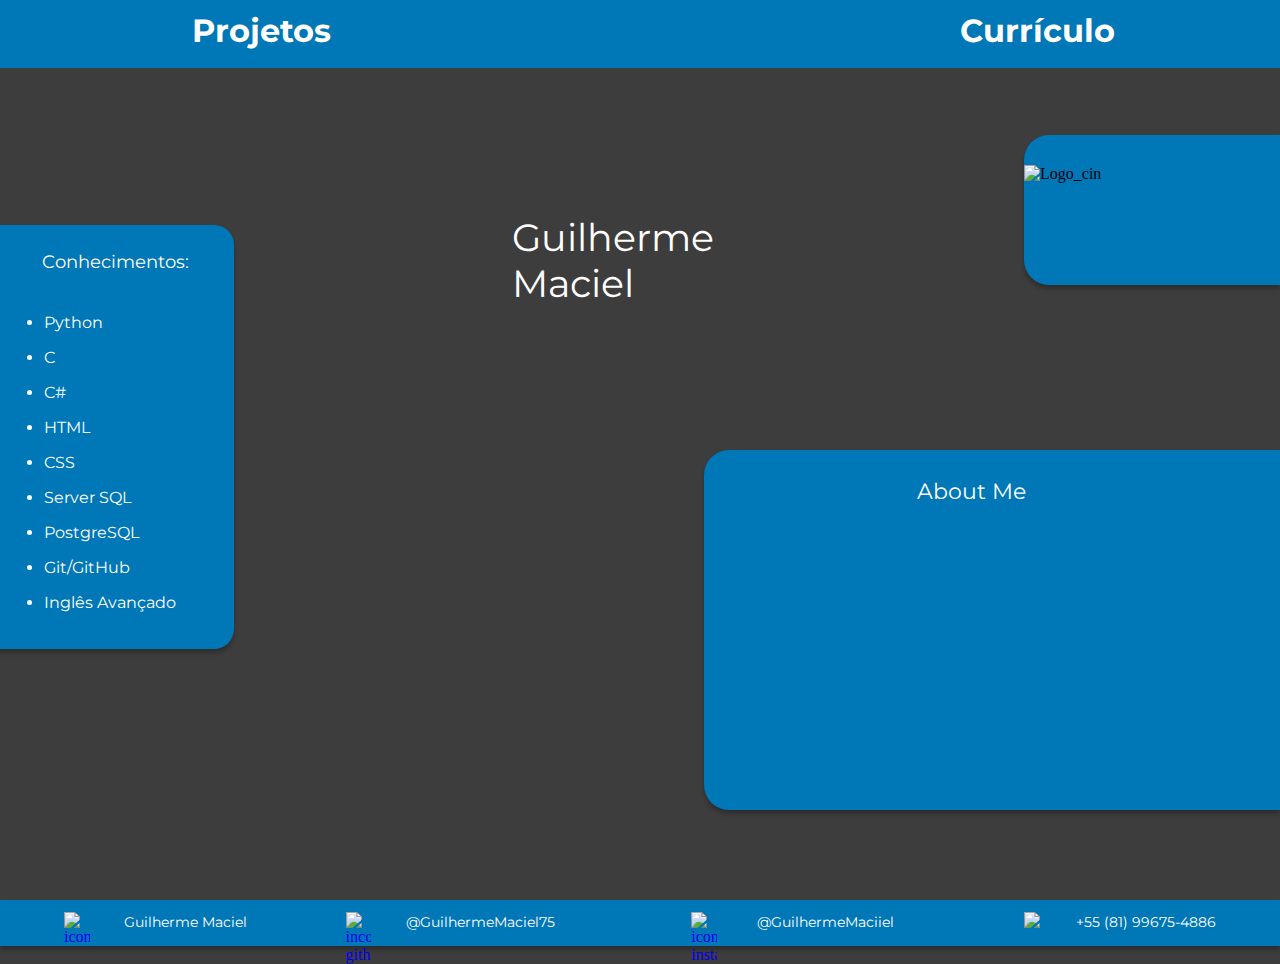
==== index.html @ 322aa9f0 "Inicío Responsividade" ====
<!DOCTYPE html>
<html lang="pt-br"> 
    <head>
        <meta name="viewport" content="width=device-width, initial-scale=1">
        <meta charset="UTF-8">
        <meta http-equiv="X-UA-Compatible" content="IE=edge">
        <meta name="viewport" content="width=device-width, initial-scale=1.0">
        <link href="estilo_main.css" rel="stylesheet">
        <link rel="preconnect" href="https://fonts.googleapis.com">
        <link rel="preconnect" href="https://fonts.gstatic.com" crossorigin>
        <link href="https://fonts.googleapis.com/css2?family=Montserrat:wght@400;700&display=swap" rel="stylesheet">
        <title>Portifólio Guilherme</title>
    </head>

    <body>
        <header>
            <nav>
                <a href="projetos.html" class="pagina">Projetos</a>
                <a href="currículo.html" class="pagina curriculo">Currículo</a>
                <img src="/Portif-lio_Site/pictures/Eu.png" alt="gui" class="foto_perfil">
            </nav>
        </header>

        <main>
            <h1>Guilherme Maciel</h1>
            <article>
                <h3>About Me</h3>
            </article>
            
            <picture>
                <img src="/Portif-lio_Site/pictures/Cin.png" alt="Logo_cin" class="cin">
            </picture>

            <div>
                <h3>Conhecimentos:</h3>
                <ul>
                    <li>Python</li>
                    <li>C</li>
                    <li>C#</li>
                    <li>HTML</li>
                    <li>CSS</li>
                    <li>Server SQL</li>
                    <li>PostgreSQL</li>
                    <li>Git/GitHub</li>
                    <li>Inglês Avançado</li>
                </ul>
            </div>
        </main>

        <footer>
            <a href="https://www.linkedin.com/in/guilherme-maciel-b04670209/" class="texto" target="_blank">Guilherme Maciel</a>
            <a href="https://www.linkedin.com/in/guilherme-maciel-b04670209/" target="_blank"> 
                <img src="/Portif-lio_Site/pictures/logotipo-do-linkedin.png" alt="icon" class="icon">
            </a>
            
            <a href="https://github.com/GuilhermeMaciel75" class="texto github" target="_blank">@GuilhermeMaciel75</a>
            <a href="https://github.com/GuilhermeMaciel75" target="_blank">
                <img src="/Portif-lio_Site/pictures/github.png" alt="incon github" class="icon git">
            </a>
            

            <a href="https://www.instagram.com/guilhermemaciiel/" class="texto instagram" target="_blank">@GuilhermeMaciiel</a>
            <a href="https://www.instagram.com/guilhermemaciiel/" target="_blank">
                <img src="/Portif-lio_Site/pictures/instagram.png" alt="icon instagram" class="icon insta">
            </a>
            

            <a class="texto whatsapp" href="tel:81996754886">+55 (81) 99675-4886</a>
            <img src="/Portif-lio_Site/pictures/whatsapp.png" class="icon whats">
        </footer>
    </body>

</html>
---- estilo_main.css ----
html, body{
    padding: 0;
    margin: 0;
    position: relative;
    margin: auto;
    height: 100%;
    width: 100%;

    background: #3D3D3D;
}

nav{
    position: absolute;
    width: 100%;
    max-width: 1100;
    height: 68px;
    margin: 0 auto;
    display: flex;
    align-items: center;

    background: #0077B6;
}

article{
    position: absolute;
    width: 45%;
    height: 40%;
    right: 0px;
    top: 50vh;
    

    background: #0077B6;
    box-shadow: 0px 4px 4px rgba(0, 0, 0, 0.25);
    border-radius: 25px 0px 0px 25px;
}

footer{
    position: absolute;
    width: 100vw;
    height: 46px;
    left: 0px;
    width: 100%;
    top: 100vh;
    
    background: #0077B6;
    box-shadow: 0px 4px 4px rgba(0, 0, 0, 0.25);
}

div{
    position: absolute;
    min-width: 320px;
    width: 30%;
    
    height: 424px;
    left: -150px;
    top: 25%;
    
    box-shadow: 0px 4px 4px rgba(0, 0, 0, 0.25);
    background: #0077B6;
    border-radius: 20px;
}

/*:hover, MUDAR A COR QUANDO PASSAR POR SIMA*/ 
.foto_perfil{
    position: absolute;
    width: 171px;
    height: 68px;
    height: 250%;
    left: 45%;
    top: 16px;
    border-radius: 100px;
    margin: auto;

    background: url(.jpg)
}

.pagina{
    position: absolute;
    width: 10%;
    height: 39px;
    left: 15%;
    top: 11px;

    font-family: Montserrat;
    font-style: normal;
    font-weight: bold;
    font-size: 32px;
    line-height: 39px;
    text-decoration: none;


    color: #FFFFFF;
}

.curriculo{
    left: 75%;
}




.texto{

    position: absolute;
    width: 15%;
    height: 10%;
    left: 7%;
    top: 25%;

    font-family: Montserrat;
    font-style: normal;
    font-weight: normal;
    font-size: 18px;
    line-height: 21px;
    text-decoration: none;
    

    text-align: center;

    color: white;
}

.icon{
    position: absolute;
    width: 2%;
    left: 5%;
    top: 15%;

    background: url(.png);
}

.github{
    left: 30%;    
}

.git{

    left: 27%;
}

.instagram{

    left: 57%;

}

.insta{

    left: 54%;
    }

.whatsapp{
    left: 82%;
}

.whats{

    left: 80%;

}

h1{
    position: absolute;
    width: 25%;
    height: 46px;
    top: 190px;
    left: 40%;

    font-family: Montserrat;
    font-style: normal;
    font-weight: normal;
    font-size: 38px;
    line-height: 46px;

    color: #FFFFFF;
}

h3{
    position: absolute;
    width: auto;
    height: 10%;
    left: 37%;
   

    font-family: Montserrat;
    font-style: normal;
    font-weight: normal;
    font-size: 32px;
    line-height: 39px;


    color: #FFFFFF;
}

ul{
    position: absolute;
    width: 45%;
    height: 70%;
    left: 170px;
    top: 15%;

    font-family: Montserrat;
    font-style: normal;
    font-weight: normal;
    font-size: 22px;
    line-height: 35px;
    display: block;
    align-items: center;

    color: #FFFFFF;
}

picture{
    position: absolute;
    width: 20%;
    height: 150px;
    right: 0;
    top: 15%;

    background: #0077B6;
    box-shadow: 0px 4px 4px rgba(0, 0, 0, 0.25);
    border-radius: 25px 0px 0px 25px;
}

.cin{

    position: absolute;
    width: 100%;
    height: 65%;
    right: 0px;
    top: 30px;
    
    background: url(.png); 
}


@media (max-width: 1024px) {

    .pagina{
        left: 10%;
        font-size: 24px;
    }

    .curriculo{
        left: 70%;
    }

    h1{
        font-size: 28px;
        text-align: center;
        top: 26%;
        left: 39%;
    }

    ul{
        font-size: 16px;
        left: 40%;
    }

    h3{
        font-size: 22px;
    }

    div > h3{
        font-size: 18px;
        left: 50%;
    }
    
    .texto{
        font-size: 8px;
    }

    .foto_perfil{
        left: 38%;
        height: 200%;
        width: 30%;
    }

    .icon{
        width: 3%;
        top:35%;
    }

    .texto{
        left: 9%;
        top: 26%
    }
    .github{
        left: 31%;
    }

    .instagram{
        left: 58%;
    }

    .whatsapp{
        left: 84%;
        font-size: 7px;
    }

    div{
        height: 70%;
    }

}

@media (max-width: 1500px) {
    div > h3{
        font-size: 18px;
        left: 50%;
    }
    
    ul{
        font-size: 16px;
        left: 40%;
    }   

    
    h3{
        font-size: 22px;
    }

    .icon{
        top: 25%;
    }

    .texto{
        font-size: 14px;
    }
}
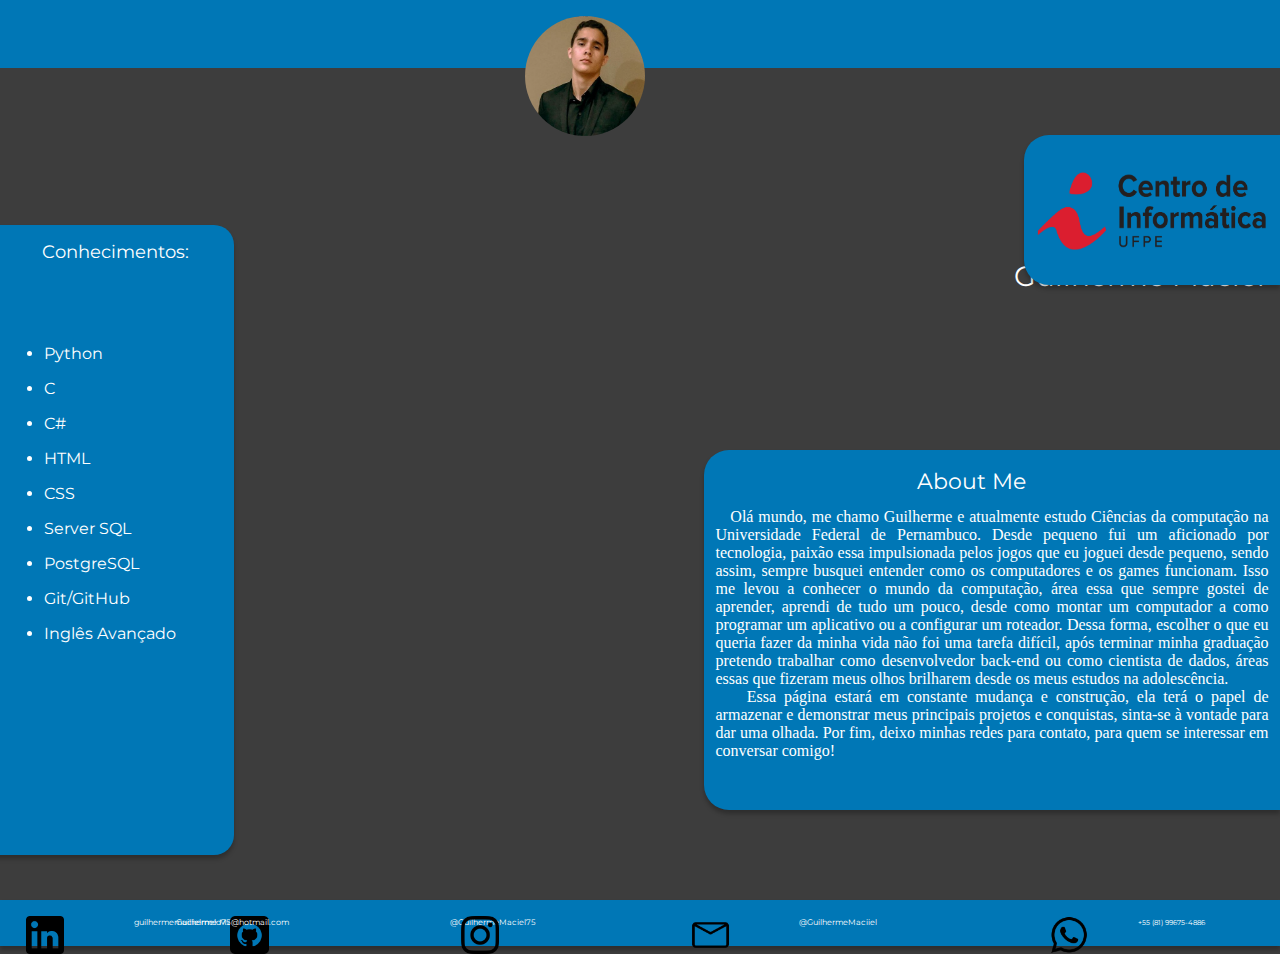
==== commit 3d046f0b: "Responsivo para celular" ====
--- a/index.html
+++ b/index.html
@@ -1,7 +1,6 @@
 <!DOCTYPE html>
 <html lang="pt-br"> 
     <head>
-        <meta name="viewport" content="width=device-width, initial-scale=1">
         <meta charset="UTF-8">
         <meta http-equiv="X-UA-Compatible" content="IE=edge">
         <meta name="viewport" content="width=device-width, initial-scale=1.0">
@@ -15,9 +14,7 @@
     <body>
         <header>
             <nav>
-                <a href="projetos.html" class="pagina">Projetos</a>
-                <a href="currículo.html" class="pagina curriculo">Currículo</a>
-                <img src="/Portif-lio_Site/pictures/Eu.png" alt="gui" class="foto_perfil">
+                <img src="/pictures/Eu.png" alt="gui" class="foto_perfil">
             </nav>
         </header>
 
@@ -25,10 +22,15 @@
             <h1>Guilherme Maciel</h1>
             <article>
                 <h3>About Me</h3>
+                <p class="texto_about">&nbsp;&nbsp;&nbsp;Olá mundo, me chamo Guilherme e atualmente estudo Ciências da computação na Universidade Federal de Pernambuco. Desde pequeno fui um aficionado por tecnologia, paixão essa impulsionada pelos jogos que eu joguei desde pequeno, sendo assim, sempre busquei entender como os computadores e os games funcionam. Isso me levou a conhecer o mundo da computação, área essa que sempre gostei de aprender, aprendi de
+                     tudo um pouco, desde como montar um computador a como programar um aplicativo ou a configurar um roteador. Dessa forma, escolher o que eu queria fazer da minha vida não foi uma tarefa difícil, após terminar minha graduação pretendo trabalhar como desenvolvedor back-end ou como cientista de dados, áreas essas que fizeram meus olhos
+                      brilharem desde os meus estudos na adolescência.<br>&nbsp;&nbsp;&nbsp;
+                    Essa página estará em constante mudança e construção, ela terá o papel de armazenar e demonstrar meus principais projetos e conquistas, sinta-se à vontade para dar uma olhada. Por fim, deixo minhas redes para contato, para quem se interessar em conversar comigo!
+                    </p>
             </article>
             
             <picture>
-                <img src="/Portif-lio_Site/pictures/Cin.png" alt="Logo_cin" class="cin">
+                <img src="/pictures/Cin.png" alt="Logo_cin" class="cin">
             </picture>
 
             <div>
@@ -50,23 +52,28 @@
         <footer>
             <a href="https://www.linkedin.com/in/guilherme-maciel-b04670209/" class="texto" target="_blank">Guilherme Maciel</a>
             <a href="https://www.linkedin.com/in/guilherme-maciel-b04670209/" target="_blank"> 
-                <img src="/Portif-lio_Site/pictures/logotipo-do-linkedin.png" alt="icon" class="icon">
+                <img src="/pictures/logotipo-do-linkedin.png" alt="icon" class="icon">
             </a>
             
             <a href="https://github.com/GuilhermeMaciel75" class="texto github" target="_blank">@GuilhermeMaciel75</a>
             <a href="https://github.com/GuilhermeMaciel75" target="_blank">
-                <img src="/Portif-lio_Site/pictures/github.png" alt="incon github" class="icon git">
+                <img src="/pictures/github.png" alt="incon github" class="icon git">
+            </a>
+
+            <a href="to:guilhermemacielmelo75@hotmail.com" class="texto email" target="_blank">guilhermemacielmelo75@hotmail.com</a>
+            <a href="to:guilhermemacielmelo75@hotmail.com" target="_blank">
+                <img src="/pictures/o-email.png" alt="e-mail" class="icon e-mail">
             </a>
             
 
             <a href="https://www.instagram.com/guilhermemaciiel/" class="texto instagram" target="_blank">@GuilhermeMaciiel</a>
             <a href="https://www.instagram.com/guilhermemaciiel/" target="_blank">
-                <img src="/Portif-lio_Site/pictures/instagram.png" alt="icon instagram" class="icon insta">
+                <img src="/pictures/instagram.png" alt="icon instagram" class="icon insta">
             </a>
             
 
             <a class="texto whatsapp" href="tel:81996754886">+55 (81) 99675-4886</a>
-            <img src="/Portif-lio_Site/pictures/whatsapp.png" class="icon whats">
+            <img src="/pictures/whatsapp.png" class="icon whats">
         </footer>
     </body>
 
--- a/estilo_main.css
+++ b/estilo_main.css
@@ -1,4 +1,3 @@
-
 html, body{
     padding: 0;
     margin: 0;
@@ -35,9 +34,16 @@
     border-radius: 25px 0px 0px 25px;
 }
 
+.texto_about{
+    color: white;
+    margin-left: 2%;
+    margin-top: 10%;
+    margin-right: 2%;
+    text-align:justify;
+}
+
 footer{
     position: absolute;
-    width: 100vw;
     height: 46px;
     left: 0px;
     width: 100%;
@@ -49,7 +55,6 @@
 
 div{
     position: absolute;
-    min-width: 320px;
     width: 30%;
     
     height: 424px;
@@ -63,10 +68,12 @@
 
 /*:hover, MUDAR A COR QUANDO PASSAR POR SIMA*/ 
 .foto_perfil{
+    display: block;
     position: absolute;
     width: 171px;
-    height: 68px;
-    height: 250%;
+    height: 171px;
+    align-items: center;
+    
     left: 45%;
     top: 16px;
     border-radius: 100px;
@@ -97,15 +104,12 @@
     left: 75%;
 }
 
-
-
-
 .texto{
 
     position: absolute;
     width: 15%;
     height: 10%;
-    left: 7%;
+    left: 3%;
     top: 25%;
 
     font-family: Montserrat;
@@ -124,49 +128,59 @@
 .icon{
     position: absolute;
     width: 2%;
-    left: 5%;
+    left: 2%;
     top: 15%;
 
     background: url(.png);
 }
 
 .github{
-    left: 30%;    
+    left: 20%;    
 }
 
 .git{
 
-    left: 27%;
+    left: 18%;
 }
 
 .instagram{
 
+    left: 38%;
+
+}
+
+.insta{
+
+    left: 36%;
+    }
+
+.email{
     left: 57%;
-
-}
-
-.insta{
-
+}
+
+.e-mail{
     left: 54%;
-    }
+}
 
 .whatsapp{
+    left: 84%;
+}
+
+.whats{
+
     left: 82%;
-}
-
-.whats{
-
-    left: 80%;
 
 }
 
 h1{
     position: absolute;
-    width: 25%;
+    width: 100%;
     height: 46px;
     top: 190px;
     left: 40%;
-
+    align-items: center;
+
+    display: inline;
     font-family: Montserrat;
     font-style: normal;
     font-weight: normal;
@@ -178,6 +192,8 @@
 
 h3{
     position: absolute;
+    margin-top: 2%;
+    align-items: center;
     width: auto;
     height: 10%;
     left: 37%;
@@ -235,7 +251,7 @@
 }
 
 
-@media (max-width: 1024px) {
+@media (max-width: 1500px) {
 
     .pagina{
         left: 10%;
@@ -266,15 +282,12 @@
         font-size: 18px;
         left: 50%;
     }
-    
-    .texto{
-        font-size: 8px;
-    }
 
     .foto_perfil{
-        left: 38%;
-        height: 200%;
-        width: 30%;
+        display: block;
+        left: 41%;
+        height: 120px;
+        width: 120px;
     }
 
     .icon{
@@ -284,7 +297,8 @@
 
     .texto{
         left: 9%;
-        top: 26%
+        top: 26%;
+        font-size: 8px;
     }
     .github{
         left: 31%;
@@ -305,28 +319,162 @@
 
 }
 
-@media (max-width: 1500px) {
+@media (max-width: 426px) {
+
+    nav{
+        height: 50px;
+    }
+
+    .pagina{
+        font-size: 18px;
+    }
+
+    .foto_perfil{
+        height: 100px;
+        width: 100px;
+        align-items: center;
+    }
+
+    .texto_about{
+        margin-top: 20%;
+        margin-left: 5%;
+        margin-right: 5%;
+        font-size: 11px;
+    }
+
+    article{
+        height: 70%;
+        top: 25%;
+
+    }
+
+    div{
+        top: 25%;
+        left: -50px;
+        width: 50%;
+        height: 55%;
+    }
+
     div > h3{
-        font-size: 18px;
-        left: 50%;
-    }
-    
+        font-size: 12px;
+        left: 40%;
+    }
+
+    article > h3{
+        font-size: 12px;
+    }
+
     ul{
-        font-size: 16px;
-        left: 40%;
-    }   
-
-    
-    h3{
-        font-size: 22px;
+        font-size: 10px;
+        top: 8%;
+        left: 25%;
+    }
+
+    h1{
+        font-size: 20px;
+        top: 15%;
+        left: auto;
+    }
+
+    footer{
+        height: 30px;
+        bottom: 0vh;
     }
 
     .icon{
+        width: 3%;
+        top:35%;
+    }
+
+    .texto{
+        font-size: 4px;
+        left: 5%;
+        top: 15%;
+    }
+    .github{
+        left: 23%;
+    }
+
+    .git{
+        left: 19%;
+    }
+    .email{
+        left: 60%;
+    }
+
+    .e-mail{
+        left: 56% ;
+    }
+
+    .instagram{
+        left: 41%;
+    }
+
+    .insta{
+        left: 39%;
+    }
+
+    .whatsapp{
+        left: 85%;
+        font-style: bold;
+        font-size: 4px;
+    }
+
+    .whats{
+        left: 83%;
+    }
+    picture{
+        top: 9%;
+        height: 10%;
+    
+    }
+    .cin{
+        
         top: 25%;
     }
-
-    .texto{
-        font-size: 14px;
-    }
-}
-
+}
+
+@media (max-width: 376px) {
+
+    .texto_about{
+        font-size: 10px;
+    }
+
+    article{
+        top: 30%;
+        height: 67%;
+    }
+    
+}
+
+@media (max-width:320px) {
+
+    .texto_about{
+        font-size: 9.5px;
+    }
+
+    div{
+        height: 59%;
+    }
+
+    div > h3{
+        left: 34%;
+    }
+
+    article{
+        height: 73%;
+        top: 25%;
+    }
+
+    article > h3{
+        margin-top: 0;
+    }
+    
+    .email{
+       font-size: 3.5px; 
+    }
+
+    .insta{
+        left:38%
+    }
+}
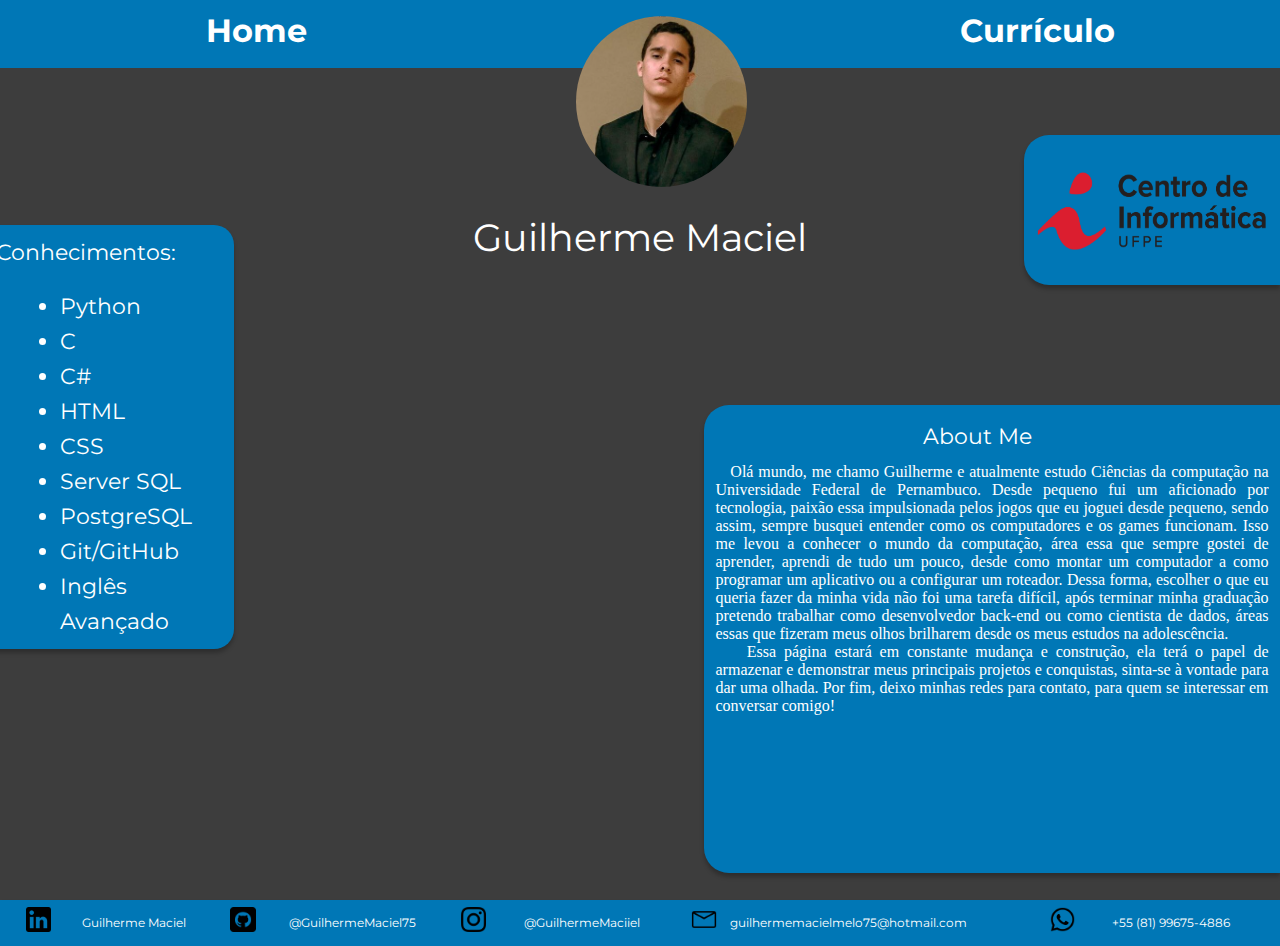
==== commit 3de513b1: "Trabalho Finalizado" ====
--- a/index.html
+++ b/index.html
@@ -4,22 +4,24 @@
         <meta charset="UTF-8">
         <meta http-equiv="X-UA-Compatible" content="IE=edge">
         <meta name="viewport" content="width=device-width, initial-scale=1.0">
-        <link href="estilo_main.css" rel="stylesheet">
+        <link href="/styles/estilo_main.css" rel="stylesheet">
         <link rel="preconnect" href="https://fonts.googleapis.com">
         <link rel="preconnect" href="https://fonts.gstatic.com" crossorigin>
-        <link href="https://fonts.googleapis.com/css2?family=Montserrat:wght@400;700&display=swap" rel="stylesheet">
+        <link href="https://fonts.googleapis.com/css2?family=Montserrat:wght@300;400;700&display=swap" rel="stylesheet">
         <title>Portifólio Guilherme</title>
     </head>
 
     <body>
         <header>
             <nav>
+                <a href="/paginas/currículo.html" class="pagina curriculo">Currículo</a>
+                <a href="..\index.html" class="pagina">Home</a>
                 <img src="/pictures/Eu.png" alt="gui" class="foto_perfil">
+                <h1>Guilherme Maciel</h1>
             </nav>
         </header>
 
         <main>
-            <h1>Guilherme Maciel</h1>
             <article>
                 <h3>About Me</h3>
                 <p class="texto_about">&nbsp;&nbsp;&nbsp;Olá mundo, me chamo Guilherme e atualmente estudo Ciências da computação na Universidade Federal de Pernambuco. Desde pequeno fui um aficionado por tecnologia, paixão essa impulsionada pelos jogos que eu joguei desde pequeno, sendo assim, sempre busquei entender como os computadores e os games funcionam. Isso me levou a conhecer o mundo da computação, área essa que sempre gostei de aprender, aprendi de
@@ -47,6 +49,8 @@
                     <li>Inglês Avançado</li>
                 </ul>
             </div>
+
+           
         </main>
 
         <footer>
--- a/styles/estilo_main.css
+++ b/styles/estilo_main.css
@@ -0,0 +1,644 @@
+/*Atributos básicos da página*/
+html, body{
+    padding: 0;
+    margin: 0;
+    position: relative;
+    margin: auto;
+    height: 100%;
+    width: 100%;
+
+    background: #3D3D3D;
+}
+
+/*Estilização barra de navegação*/
+nav{
+    position: absolute;
+    width: 100%;
+    max-width: 1100;
+    height: 68px;
+    margin: 0 auto;
+    display: flex;
+    align-items: center;
+
+    background: #0077B6;
+}
+
+/*Estilização Área about me*/
+article{
+    position: absolute;
+    width: 45%;
+    height: 40%;
+    right: 0px;
+    top: 50vh;
+    
+
+    background: #0077B6;
+    box-shadow: 0px 4px 4px rgba(0, 0, 0, 0.25);
+    border-radius: 25px 0px 0px 25px;
+}
+
+/*Estilização texto about me*/
+.texto_about{
+    color: white;
+    margin-left: 2%;
+    margin-top: 10%;
+    margin-right: 2%;
+    text-align:justify;
+}
+
+/*Estilização barra de informações */
+footer{
+    position: absolute;
+    height: 46px;
+    left: 0px;
+    width: 100%;
+    top: 100vh;
+    
+    background: #0077B6;
+    box-shadow: 0px 4px 4px rgba(0, 0, 0, 0.25);
+}
+
+/*Estilização barra de conhecimentos*/
+div{
+    position: absolute;
+    width: 30%;
+    
+    height: 424px;
+    left: -150px;
+    top: 25%;
+    
+    box-shadow: 0px 4px 4px rgba(0, 0, 0, 0.25);
+    background: #0077B6;
+    border-radius: 20px;
+}
+
+/*Estilização foto de perfil*/ 
+.foto_perfil{
+    display: block;
+    position: absolute;
+    width: 171px;
+    height: 171px;
+    align-items: center;
+    
+    left: 45%;
+    top: 16px;
+    border-radius: 100px;
+    margin: auto;
+
+    background: url(.jpg)
+}
+
+/*Estilização Opções de navegação*/
+.pagina{
+    position: absolute;
+    width: 10%;
+    height: 39px;
+    left: 15%;
+    top: 11px;
+
+    text-align: center;
+    font-family: Montserrat;
+    font-style: normal;
+    font-weight: bold;
+    font-size: 32px;
+    line-height: 39px;
+    text-decoration: none;
+
+
+    color: #FFFFFF;
+}
+
+.pagina:hover{
+    background-color: #0088d0;
+    border-radius: 25px;
+}
+
+.curriculo{
+    left: 75%;
+}
+
+/*Estilização barra de informações*/
+.texto{
+
+    position: absolute;
+    width: 15%;
+    height: 10%;
+    left: 3%;
+    top: 25%;
+
+    font-family: Montserrat;
+    font-style: normal;
+    font-weight: normal;
+    font-size: 18px;
+    line-height: 21px;
+    text-decoration: none;
+    
+
+    text-align: center;
+
+    color: white;
+}
+
+.texto:hover{
+    font-weight: bold;
+}
+
+.icon{
+    position: absolute;
+    width: 2%;
+    left: 2%;
+    top: 15%;
+
+    background: url(.png);
+}
+
+.github{
+    left: 20%;    
+}
+
+.git{
+
+    left: 18%;
+}
+
+.instagram{
+
+    left: 38%;
+
+}
+
+.insta{
+
+    left: 36%;
+    }
+
+.email{
+    left: 57%;
+}
+
+.e-mail{
+    left: 54%;
+}
+
+.whatsapp{
+    left: 84%;
+}
+
+.whats{
+
+    left: 82%;
+
+}
+
+/*Estilização meu nome*/
+h1{
+    position: absolute;
+    width: 100%;
+    height: 46px;
+    top: 190px;
+    text-align: center;
+    
+    display: block;
+    font-family: Montserrat;
+    font-style: normal;
+    font-weight: normal;
+    font-size: 38px;
+    line-height: 46px;
+
+    color: #FFFFFF;
+}
+
+/*Estilização do Conhecimentos e do About me*/
+
+h3{
+    position: absolute;
+    margin-top: 2%;
+    align-items: center;
+    width: auto;
+    height: 10%;
+    left: 38%;
+   
+
+    font-family: Montserrat;
+    font-style: normal;
+    font-weight: normal;
+    font-size: 30px;
+    line-height: 39px;
+
+
+    color: #FFFFFF;
+}
+
+/*Estilização lista*/
+ul{
+    position: absolute;
+    width: 45%;
+    height: 70%;
+    left: 170px;
+    top: 15%;
+
+    font-family: Montserrat;
+    font-style: normal;
+    font-weight: normal;
+    font-size: 22px;
+    line-height: 35px;
+    display: block;
+    align-items: center;
+
+    color: #FFFFFF;
+}
+
+/*Estilização logo cin*/
+picture{
+    position: absolute;
+    width: 20%;
+    height: 150px;
+    right: 0;
+    top: 15%;
+
+    background: #0077B6;
+    box-shadow: 0px 4px 4px rgba(0, 0, 0, 0.25);
+    border-radius: 25px 0px 0px 25px;
+}
+
+.cin{
+
+    position: absolute;
+    width: 100%;
+    height: 65%;
+    right: 0px;
+    top: 30px;
+    
+    background: url(.png); 
+}
+
+/*Tentativa de deixar a página responsiva*/
+@media (max-width: 1024px) {
+
+    .pagina{
+        left: 10%;
+        font-size: 24px;
+    }
+
+    .curriculo{
+        left: 70%;
+    }
+
+    article{
+        top: 45%;
+        width: 50%;
+        height: 50%;
+    }
+
+    .texto_about{
+        font-size: 15px;
+    }
+
+    h1{
+        font-size: 28px;
+        
+        top: 250%;
+    }
+
+    ul{
+        font-size: 16px;
+        left: 40%;
+    }
+
+    h3{
+        font-size: 22px;
+    }
+
+    div > h3{
+        font-size: 18px;
+        left: 50%;
+    }
+
+    .foto_perfil{
+        display: block;
+        left: 42%;
+
+    }
+
+    .icon{
+        width: 3%;
+        top: 20%;
+    }
+
+    .texto{
+        left: 3%;
+        top: 26%;
+        font-size: 11px;
+    }
+    .github{
+        left: 20%;
+    }
+
+    .instagram{
+        left: 38%;
+    }
+
+    .email{
+        left: 58%;
+    }
+
+    .whatsapp{
+        left: 84%;
+    }
+
+    div{
+        height: 62%;
+        width: 35%;
+    }
+
+}
+
+@media (max-width:1157px) {
+    .texto_about{
+        font-size: 14.5px;
+    }
+
+    div > h3{
+        font-size: 16px;
+        left: 50%;
+    }
+
+    ul{
+        font-size: 15px;    
+        left: 45%;
+    }
+}
+
+@media (max-width:1300px) {
+    h3{
+        font-size: 22px;
+    }
+
+    ul{
+        top: 10%;
+    }
+
+    article{
+        top: 45%;
+        height: 52%;
+    }
+
+    .texto{
+        font-size: 12px;
+    }
+    
+}
+
+@media (max-width:933px) {
+    div{
+        height: 65%;
+        width: 45%;
+    }
+
+
+
+    .texto_about{
+        font-size: 12px;
+        margin-top: 12%;
+    }
+
+    .texto{
+        font-size: 9px;
+        top: 25%;
+        left: 4%;
+    }
+
+    .github{
+        left: 21%;
+    }
+
+    .instagram{
+        left: 38%;
+    }
+
+    .email{
+        left: 58%;
+    }
+
+    .whatsapp{
+        left: 84%;
+    }
+    
+}
+
+@media (max-width:700px) {
+    h3, div > h3{
+        font-size: 16px;
+        text-align: center;
+    }
+
+    div > h3{
+        left: 52%;
+    }
+
+    ul{
+        left: 45%;
+        font-size: 14px;
+    }
+
+    .texto_about{
+        font-size: 11px;
+    }
+
+    .texto{
+        top: 22%;
+        font-size: 7px;
+    }
+
+    div{
+        width: 50%;
+    }
+    
+}
+
+@media (max-width: 550px) {
+
+    nav{
+        height: 50px;
+    }
+
+    .pagina{
+        font-size: 18px;
+    }
+
+    .foto_perfil{
+        height: 100px;
+        width: 100px;
+        left: 40%;
+        align-items: center;
+    }
+
+    .texto_about{
+        margin-top: 20%;
+        margin-left: 5%;
+        margin-right: 5%;
+        font-size: 11px;
+    }
+
+    article{
+        height: 65%;
+        top: 30%;
+
+    }
+
+    div{
+        top: 25%;
+        left: -50px;
+        width: 42%;
+        height: 65%;
+    }
+
+    div > h3{
+        font-size: 12px;
+        left: 40%;
+    }
+
+    article > h3{
+        font-size: 12px;
+    }
+
+    ul{
+        font-size: 10px;
+        top: 8%;
+        left: 25%;
+    }
+
+    h1{
+        font-size: 20px;
+        top: 190%;
+        left: auto;
+    }
+
+    footer{
+        height: 30px;
+        bottom: 0vh;
+    }
+
+    .icon{
+        width: 3%;
+        top:35%;
+    }
+
+    .texto{
+        font-size: 4px;
+        left: 5%;
+        top: 15%;
+    }
+    .github{
+        left: 23%;
+    }
+
+    .git{
+        left: 19%;
+    }
+    .email{
+        left: 60%;
+    }
+
+    .e-mail{
+        left: 56% ;
+    }
+
+    .instagram{
+        left: 41%;
+    }
+
+    .insta{
+        left: 39%;
+    }
+
+    .whatsapp{
+        left: 85%;
+        font-style: bold;
+        font-size: 4px;
+    }
+
+    .whats{
+        left: 83%;
+    }
+    picture{
+        top: 9%;
+        height: 10%;
+    
+    }
+    .cin{
+        
+        top: 25%;
+    }
+}
+
+@media (max-width: 490px) {
+
+    .texto_about{
+        font-size: 9.3px;
+    }
+
+    article{
+        top: 40%;
+        height: 52%;
+    }
+
+    h1{
+        width: 80%;
+        left: 14%;
+    }
+
+    picture{
+        top: 12%;
+    }
+    
+    div{
+        height: 63%;
+    }
+
+    div > h3{
+        left: 35%;
+    }
+}
+
+@media (max-width:321px) {
+
+    .texto_about{
+        font-size: 9.4px;
+    }
+
+    .foto_perfil{
+        left: 36%;
+    }
+    h1{
+        left: 11%;
+    }
+
+    div{
+        width: 45%;
+        height: 60%;
+        
+    }
+
+    div > h3{
+        left: 38%;
+        font-size: 10px;
+    }
+
+    article{
+        height: 60%;
+        top: 35%;
+    }
+
+    article > h3{
+        margin-top: 0;
+    }
+    
+    .email{
+        font-size: 3.5px; 
+     }
+ 
+     .insta{
+         left:38%
+     }
+}
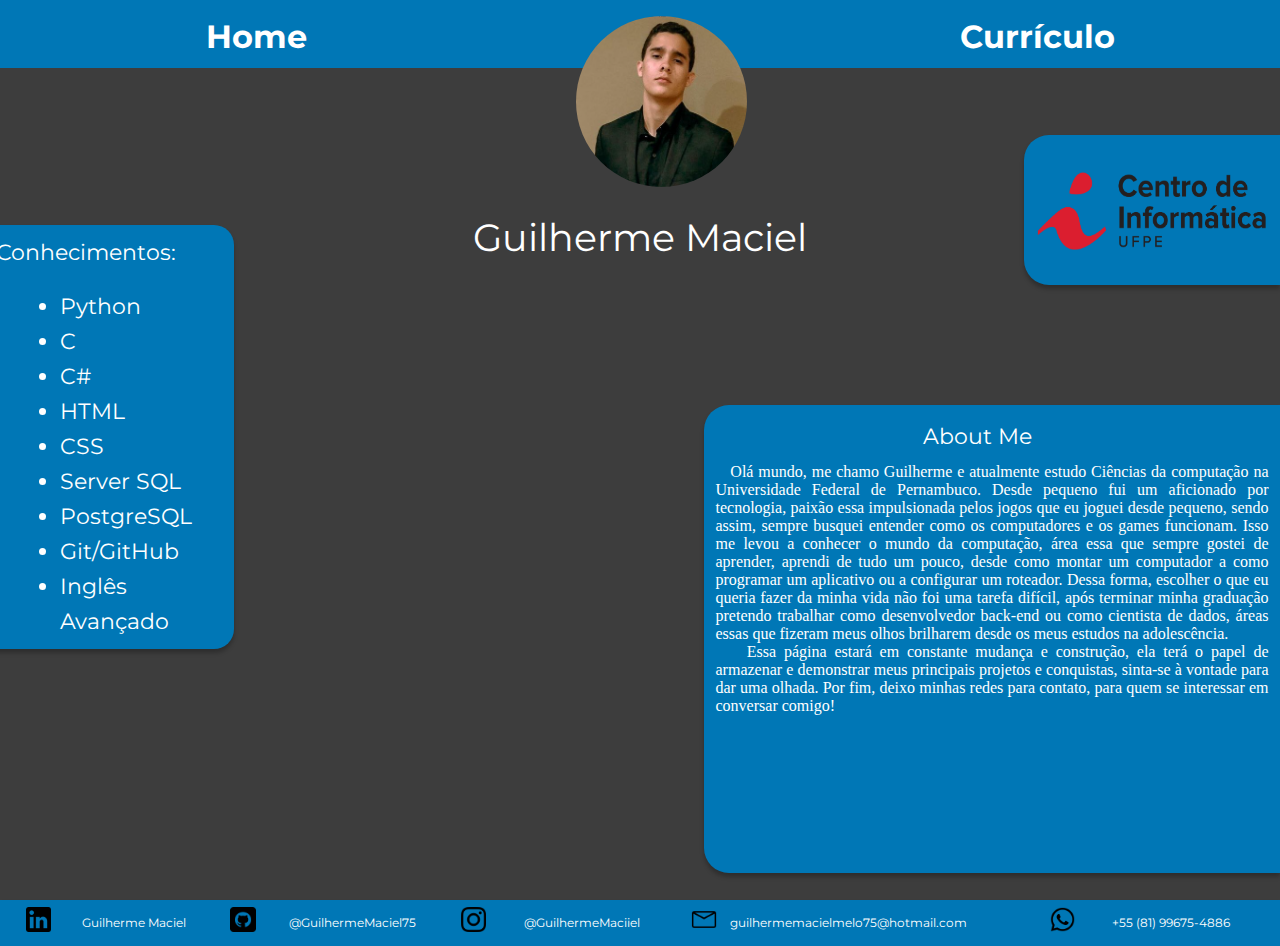
==== commit 54434e31: "Ajeitando pequenas coisas da responsividade e add icon" ====
--- a/index.html
+++ b/index.html
@@ -4,7 +4,9 @@
         <meta charset="UTF-8">
         <meta http-equiv="X-UA-Compatible" content="IE=edge">
         <meta name="viewport" content="width=device-width, initial-scale=1.0">
-        <link href="/styles/estilo_main.css" rel="stylesheet">
+        <link rel="shortcut icon" type="imagex/png" href="">
+        <link href="styles/estilo_main.css" rel="stylesheet">
+        <link rel="shortcut icon" type="imagex/png" href="/pictures/user_people_male_avatar_man_icon_196478.ico">
         <link rel="preconnect" href="https://fonts.googleapis.com">
         <link rel="preconnect" href="https://fonts.gstatic.com" crossorigin>
         <link href="https://fonts.googleapis.com/css2?family=Montserrat:wght@300;400;700&display=swap" rel="stylesheet">
@@ -14,9 +16,9 @@
     <body>
         <header>
             <nav>
-                <a href="/paginas/currículo.html" class="pagina curriculo">Currículo</a>
+                <a href="paginas/currículo.html" class="pagina curriculo">Currículo</a>
                 <a href="..\index.html" class="pagina">Home</a>
-                <img src="/pictures/Eu.png" alt="gui" class="foto_perfil">
+                <img src="pictures/Eu.png" alt="gui" class="foto_perfil">
                 <h1>Guilherme Maciel</h1>
             </nav>
         </header>
@@ -32,7 +34,7 @@
             </article>
             
             <picture>
-                <img src="/pictures/Cin.png" alt="Logo_cin" class="cin">
+                <img src="pictures/Cin.png" alt="Logo_cin" class="cin">
             </picture>
 
             <div>
@@ -56,28 +58,28 @@
         <footer>
             <a href="https://www.linkedin.com/in/guilherme-maciel-b04670209/" class="texto" target="_blank">Guilherme Maciel</a>
             <a href="https://www.linkedin.com/in/guilherme-maciel-b04670209/" target="_blank"> 
-                <img src="/pictures/logotipo-do-linkedin.png" alt="icon" class="icon">
+                <img src="pictures/logotipo-do-linkedin.png" alt="icon" class="icon">
             </a>
             
             <a href="https://github.com/GuilhermeMaciel75" class="texto github" target="_blank">@GuilhermeMaciel75</a>
             <a href="https://github.com/GuilhermeMaciel75" target="_blank">
-                <img src="/pictures/github.png" alt="incon github" class="icon git">
+                <img src="pictures/github.png" alt="incon github" class="icon git">
             </a>
 
             <a href="to:guilhermemacielmelo75@hotmail.com" class="texto email" target="_blank">guilhermemacielmelo75@hotmail.com</a>
             <a href="to:guilhermemacielmelo75@hotmail.com" target="_blank">
-                <img src="/pictures/o-email.png" alt="e-mail" class="icon e-mail">
+                <img src="pictures/o-email.png" alt="e-mail" class="icon e-mail">
             </a>
             
 
             <a href="https://www.instagram.com/guilhermemaciiel/" class="texto instagram" target="_blank">@GuilhermeMaciiel</a>
             <a href="https://www.instagram.com/guilhermemaciiel/" target="_blank">
-                <img src="/pictures/instagram.png" alt="icon instagram" class="icon insta">
+                <img src="pictures/instagram.png" alt="icon instagram" class="icon insta">
             </a>
             
 
             <a class="texto whatsapp" href="tel:81996754886">+55 (81) 99675-4886</a>
-            <img src="/pictures/whatsapp.png" class="icon whats">
+            <img src="pictures/whatsapp.png" class="icon whats">
         </footer>
     </body>
 
--- a/styles/estilo_main.css
+++ b/styles/estilo_main.css
@@ -94,7 +94,7 @@
     width: 10%;
     height: 39px;
     left: 15%;
-    top: 11px;
+    top: 25%;
 
     text-align: center;
     font-family: Montserrat;
@@ -276,6 +276,7 @@
 @media (max-width: 1024px) {
 
     .pagina{
+        top: 12%;
         left: 10%;
         font-size: 24px;
     }
@@ -568,7 +569,7 @@
     }
     .cin{
         
-        top: 25%;
+        top: 20%;
     }
 }
 
@@ -576,6 +577,10 @@
 
     .texto_about{
         font-size: 9.3px;
+    }
+
+    .foto_perfil{
+        left: 38%;
     }
 
     article{
@@ -585,7 +590,7 @@
 
     h1{
         width: 80%;
-        left: 14%;
+        left: 12%;
     }
 
     picture{
